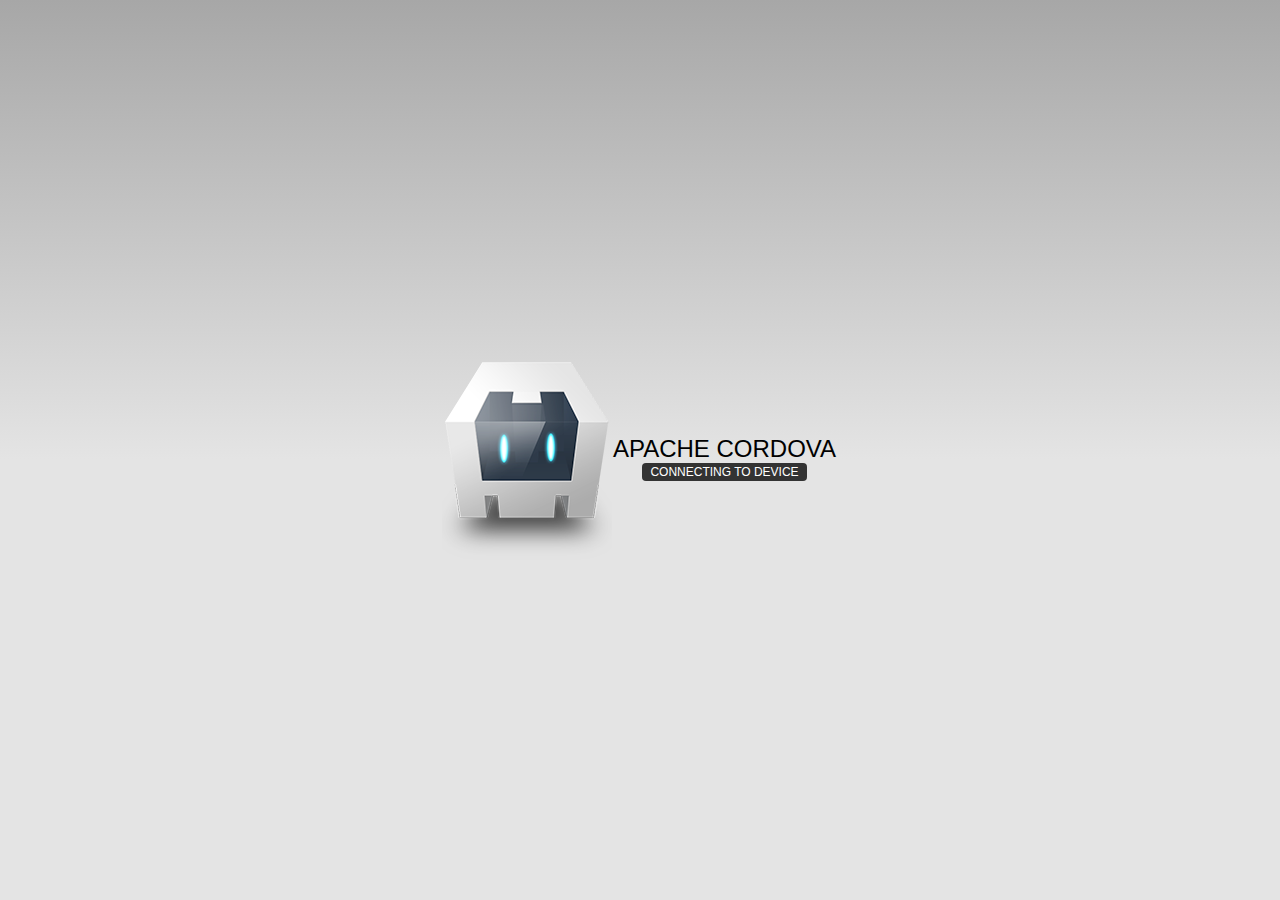
==== www/index.html @ 0ac318b9 "Initial commit" ====
<!DOCTYPE html>
<html>
    <head>
        <meta charset="utf-8" />
        <meta name="format-detection" content="telephone=no" />
        <meta name="msapplication-tap-highlight" content="no" />
        <!-- WARNING: for iOS 7, remove the width=device-width and height=device-height attributes. See https://issues.apache.org/jira/browse/CB-4323 -->
        <meta name="viewport" content="user-scalable=no, initial-scale=1, maximum-scale=1, minimum-scale=1, width=device-width, height=device-height, target-densitydpi=device-dpi" />
        <link rel="stylesheet" type="text/css" href="css/index.css" />
        <title>Hello World</title>
    </head>
    <body>
    <div id="app">
        <div class="app" ng-view>
            <h1>Apache Cordova</h1>
            <div id="deviceready" class="blink">
                <p class="event listening">Connecting to Device</p>
                <p class="event received">Pick Me Up</p>
            </div>
        </div>
    </div>

        <!--service loading-->
        <script type="text/javascript" src="js/app/services/authService.js"></script>

        <!--controller loading-->
        <script type="text/javascript" src="js/app/controllers/homeController.js"></script>
        <script type="text/javascript" src="js/app/controllers/loginController.js"></script>

        <!--libs-->
        <script type="text/javascript" src="js/plugins/jquery-2.1.1.min.js"></script>
        <script src='http://ajax.aspnetcdn.com/ajax/mobileservices/MobileServices.Web-1.2.7.min.js'></script>
        <script type="text/javascript" src="js/plugins/angular.min.js"></script>
        <script type="text/javascript" src="js/plugins/angular-route.min.js"></script>
        <script type="text/javascript" src="js/plugins/angular-local-storage.min.js"></script>

        <!--Web Client-->
        <script type="text/javascript" src="js/app/services/webClient.js"></script>

        <!--ng initializer-->
        <script type="text/javascript" src="js/app/AngularInitializer.js"></script>

        <!--cordova-->
        <script type="text/javascript" src="cordova.js"></script>

        <!--app init-->
        <script type="text/javascript" src="js/index.js"></script>
    </body>
</html>
---- www/css/index.css ----
/*
 * Licensed to the Apache Software Foundation (ASF) under one
 * or more contributor license agreements.  See the NOTICE file
 * distributed with this work for additional information
 * regarding copyright ownership.  The ASF licenses this file
 * to you under the Apache License, Version 2.0 (the
 * "License"); you may not use this file except in compliance
 * with the License.  You may obtain a copy of the License at
 *
 * http://www.apache.org/licenses/LICENSE-2.0
 *
 * Unless required by applicable law or agreed to in writing,
 * software distributed under the License is distributed on an
 * "AS IS" BASIS, WITHOUT WARRANTIES OR CONDITIONS OF ANY
 * KIND, either express or implied.  See the License for the
 * specific language governing permissions and limitations
 * under the License.
 */
* {
    -webkit-tap-highlight-color: rgba(0,0,0,0); /* make transparent link selection, adjust last value opacity 0 to 1.0 */
}

body {
    -webkit-touch-callout: none;                /* prevent callout to copy image, etc when tap to hold */
    -webkit-text-size-adjust: none;             /* prevent webkit from resizing text to fit */
    -webkit-user-select: none;                  /* prevent copy paste, to allow, change 'none' to 'text' */
    background-color:#E4E4E4;
    background-image:linear-gradient(top, #A7A7A7 0%, #E4E4E4 51%);
    background-image:-webkit-linear-gradient(top, #A7A7A7 0%, #E4E4E4 51%);
    background-image:-ms-linear-gradient(top, #A7A7A7 0%, #E4E4E4 51%);
    background-image:-webkit-gradient(
        linear,
        left top,
        left bottom,
        color-stop(0, #A7A7A7),
        color-stop(0.51, #E4E4E4)
    );
    background-attachment:fixed;
    font-family:'HelveticaNeue-Light', 'HelveticaNeue', Helvetica, Arial, sans-serif;
    font-size:12px;
    height:100%;
    margin:0px;
    padding:0px;
    text-transform:uppercase;
    width:100%;
}

/* Portrait layout (default) */
.app {
    background:url(../img/logo.png) no-repeat center top; /* 170px x 200px */
    position:absolute;             /* position in the center of the screen */
    left:50%;
    top:50%;
    height:50px;                   /* text area height */
    width:225px;                   /* text area width */
    text-align:center;
    padding:180px 0px 0px 0px;     /* image height is 200px (bottom 20px are overlapped with text) */
    margin:-115px 0px 0px -112px;  /* offset vertical: half of image height and text area height */
                                   /* offset horizontal: half of text area width */
}

/* Landscape layout (with min-width) */
@media screen and (min-aspect-ratio: 1/1) and (min-width:400px) {
    .app {
        background-position:left center;
        padding:75px 0px 75px 170px;  /* padding-top + padding-bottom + text area = image height */
        margin:-90px 0px 0px -198px;  /* offset vertical: half of image height */
                                      /* offset horizontal: half of image width and text area width */
    }
}

h1 {
    font-size:24px;
    font-weight:normal;
    margin:0px;
    overflow:visible;
    padding:0px;
    text-align:center;
}

.event {
    border-radius:4px;
    -webkit-border-radius:4px;
    color:#FFFFFF;
    font-size:12px;
    margin:0px 30px;
    padding:2px 0px;
}

.event.listening {
    background-color:#333333;
    display:block;
}

.event.received {
    background-color:#4B946A;
    display:none;
}

@keyframes fade {
    from { opacity: 1.0; }
    50% { opacity: 0.4; }
    to { opacity: 1.0; }
}
 
@-webkit-keyframes fade {
    from { opacity: 1.0; }
    50% { opacity: 0.4; }
    to { opacity: 1.0; }
}
 
.blink {
    animation:fade 3000ms infinite;
    -webkit-animation:fade 3000ms infinite;
}

.log-in-btn {
    display: block;
    width: 160px;
    height: 30px;
    margin:5px auto;
}
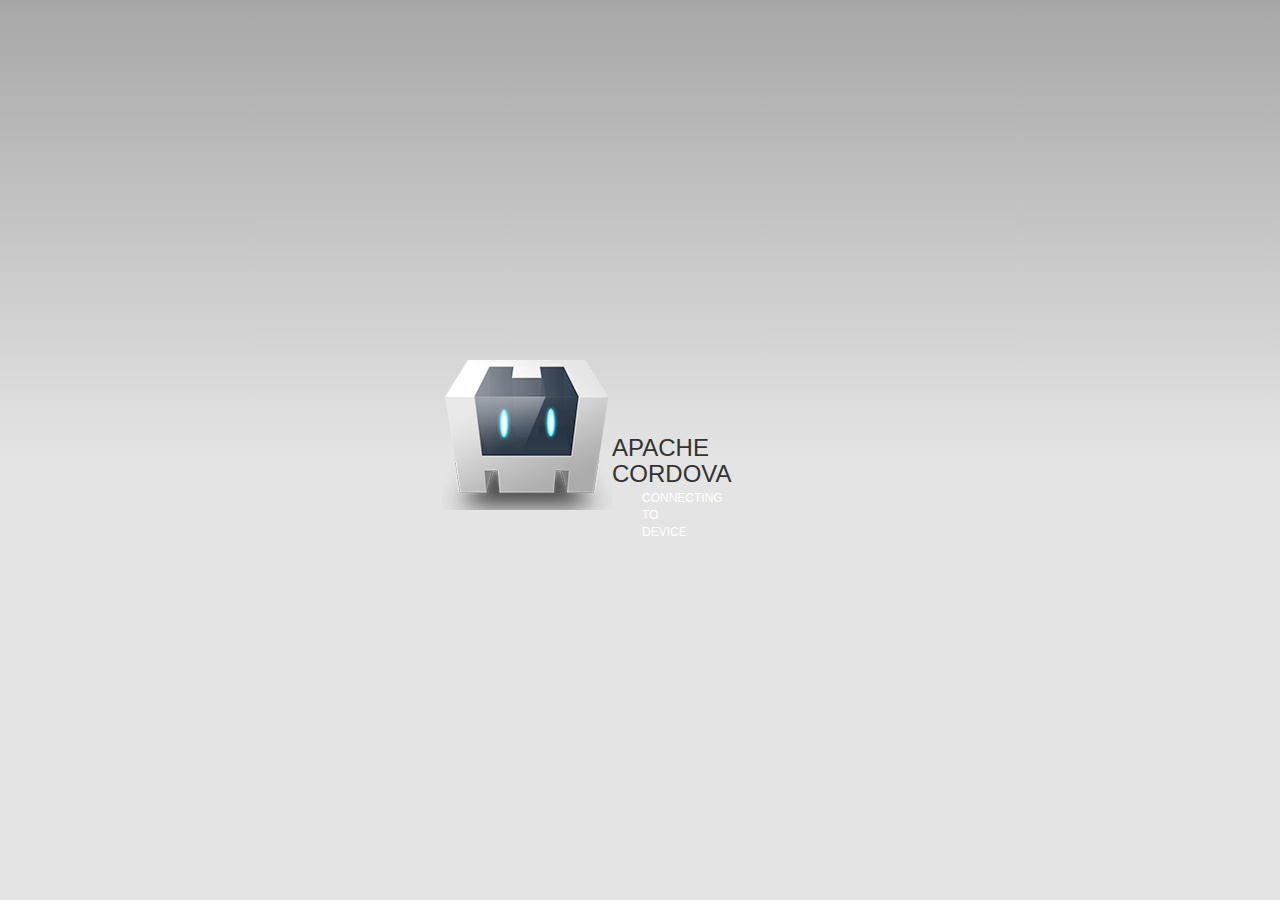
==== commit e5403325: "Styles, bootstrap, buttons, mapService" ====
--- a/www/index.html
+++ b/www/index.html
@@ -6,26 +6,33 @@
         <meta name="msapplication-tap-highlight" content="no" />
         <!-- WARNING: for iOS 7, remove the width=device-width and height=device-height attributes. See https://issues.apache.org/jira/browse/CB-4323 -->
         <meta name="viewport" content="user-scalable=no, initial-scale=1, maximum-scale=1, minimum-scale=1, width=device-width, height=device-height, target-densitydpi=device-dpi" />
+        <link rel="stylesheet" type="text/css" href="css/bootstrap.css" />
         <link rel="stylesheet" type="text/css" href="css/index.css" />
         <title>Hello World</title>
     </head>
     <body>
     <div id="app">
-        <div class="app" ng-view>
-            <h1>Apache Cordova</h1>
-            <div id="deviceready" class="blink">
-                <p class="event listening">Connecting to Device</p>
-                <p class="event received">Pick Me Up</p>
+        <div ng-controller="parentController">
+            <div ng-include="'js/app/views/header.html'"></div>
+            <div class="app" ng-view>
+                <h1>Apache Cordova</h1>
+                <div id="deviceready" class="blink">
+                    <p class="event listening">Connecting to Device</p>
+                    <p class="event received">Pick Me Up</p>
+                </div>
             </div>
         </div>
     </div>
 
         <!--service loading-->
-        <script type="text/javascript" src="js/app/services/authService.js"></script>
+        <script type="text/javascript" src="js/app/services/authServiceFactory.js"></script>
+        <script type="text/javascript" src="js/app/services/mapServiceFactory.js"></script>
 
         <!--controller loading-->
         <script type="text/javascript" src="js/app/controllers/homeController.js"></script>
         <script type="text/javascript" src="js/app/controllers/loginController.js"></script>
+        <script type="text/javascript" src="js/app/controllers/parentController.js"></script>
+        <script type="text/javascript" src="js/app/controllers/mapController.js"></script>
 
         <!--libs-->
         <script type="text/javascript" src="js/plugins/jquery-2.1.1.min.js"></script>
@@ -33,6 +40,8 @@
         <script type="text/javascript" src="js/plugins/angular.min.js"></script>
         <script type="text/javascript" src="js/plugins/angular-route.min.js"></script>
         <script type="text/javascript" src="js/plugins/angular-local-storage.min.js"></script>
+        <script src="https://api-maps.yandex.ru/2.1/?lang=ru_RU" type="text/javascript"></script>
+        <script type="text/javascript" src="js/plugins/collapse.js"></script>
 
         <!--Web Client-->
         <script type="text/javascript" src="js/app/services/webClient.js"></script>
--- a/www/css/index.css
+++ b/www/css/index.css
@@ -120,3 +120,19 @@
     height: 30px;
     margin:5px auto;
 }
+
+#app-footer {
+    z-index: 1000;
+    width: 100%;
+    height: 2em;
+    background-color: #0099ff;
+    position: absolute; bottom: 0;
+}
+
+#app-header tr{
+    display: inline-block;
+}
+
+.navbar {
+    margin-bottom: 0;
+}
